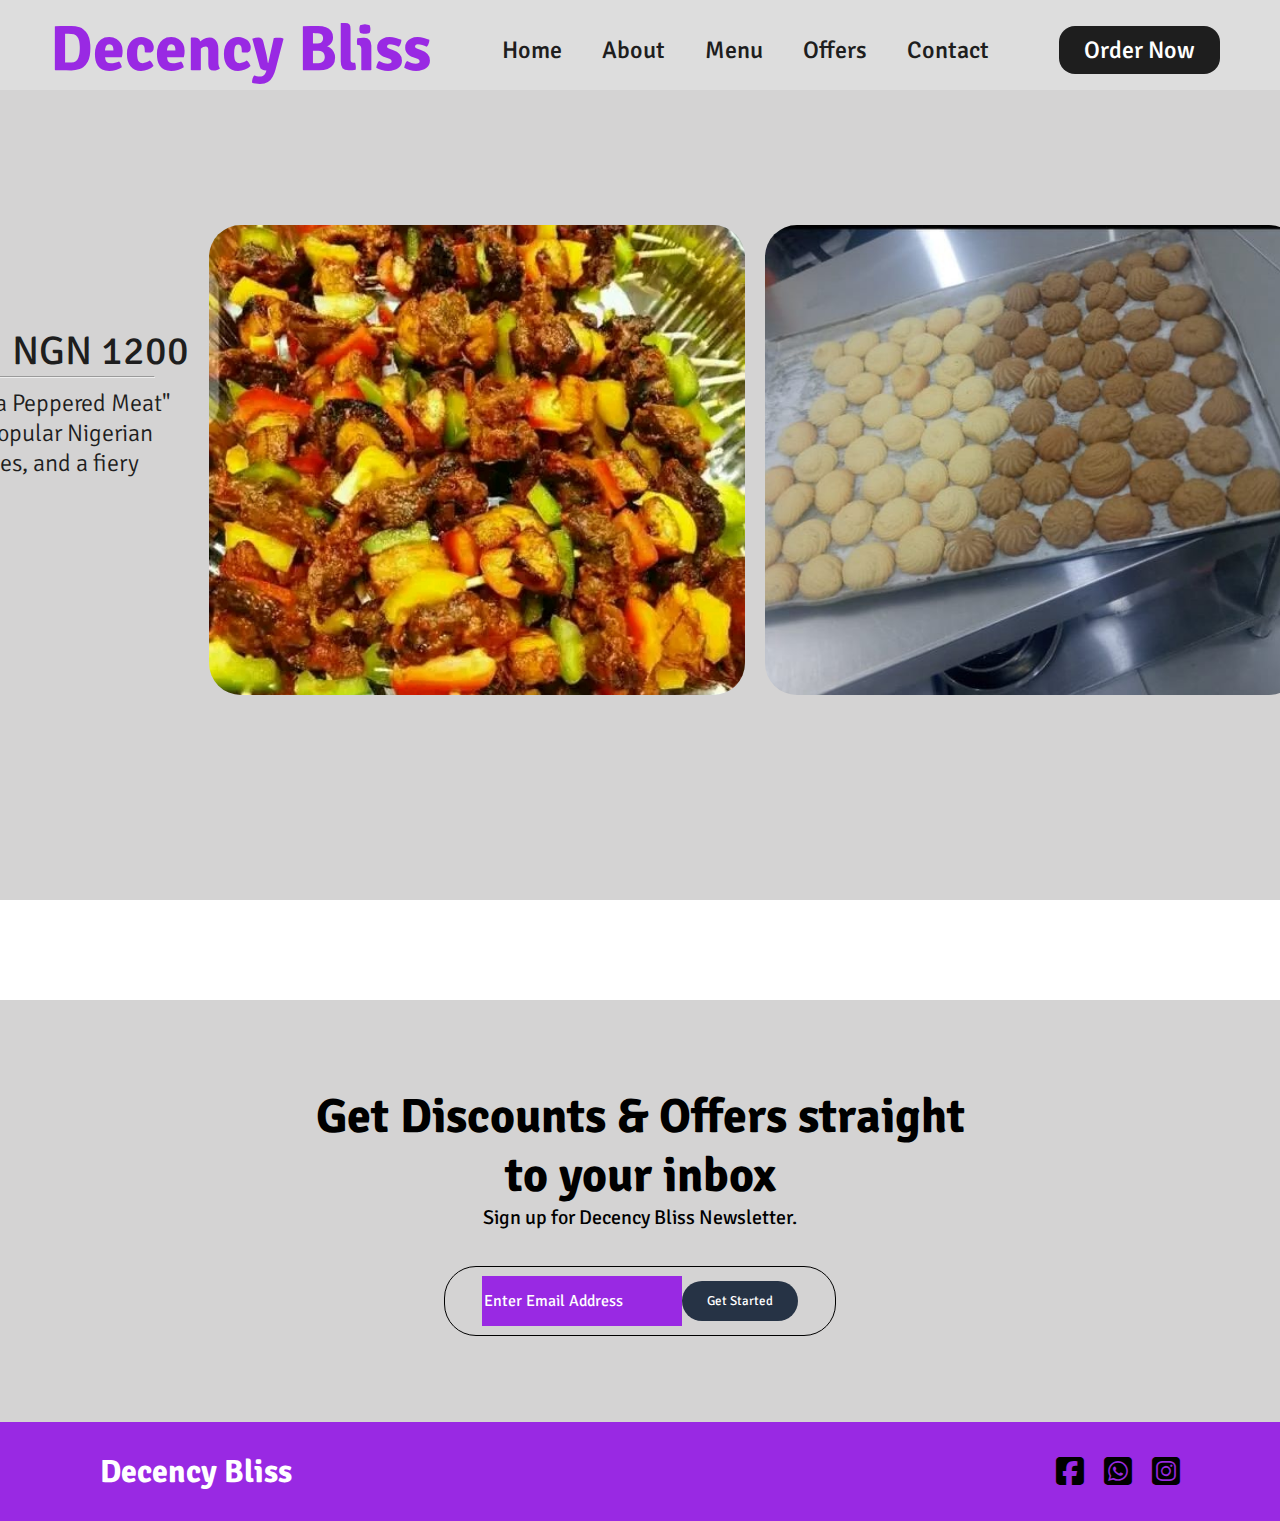
==== menu.html @ dcd26fe3 "first commit" ====
<html lang="en">
<head>
    <meta charset="UTF-8">
    <!-- Use for responsiveness -->
    <meta name="viewport" content="width=device-width, initial-scale=1.0">
    <link rel="icon" type="image/svg+xml" href="Dec_Img/Dec9.jpg"/>
    <!-- link the css -->
    <link rel="stylesheet" href="style.css">
    <!-- link the icons  -->
    <link rel="stylesheet" href="https://cdnjs.cloudflare.com/ajax/libs/font-awesome/6.7.2/css/all.min.css" integrity="sha512-Evv84Mr4kqVGRNSgIGL/F/aIDqQb7xQ2vcrdIwxfjThSH8CSR7PBEakCr51Ck+w+/U6swU2Im1vVX0SVk9ABhg==" crossorigin="anonymous" referrerpolicy="no-referrer" />

    <!-- For the font  -->
    <link rel="preconnect" href="https://fonts.googleapis.com">
<link rel="preconnect" href="https://fonts.gstatic.com" crossorigin>
<link href="https://fonts.googleapis.com/css2?family=Signika:wght@300..700&display=swap" rel="stylesheet">
    
    <title>Decency Bliss</title>
</head>
<body>
    <section class="menu-page">
        <!-- navbar  -->
        <nav>
            <input type="checkbox" name="" id="check">
            <label class="logo">Decency Bliss</label>
            <label for="check" class="checkbtn">
                <i class="fas fa-bars"></i>
            </label>

            <ul>
                <li><a href="index.html" onclick="uncheckCheckbox()">Home</a></li>
                <li><a href="index.html#about" onclick="uncheckCheckbox()">About</a></li>
                <li><a href="menu.html" onclick="uncheckCheckbox()">Menu</a></li>
                <li><a href="index.html#offers" onclick="uncheckCheckbox()">Offers</a></li>
                <li><a href="contact.html" onclick="uncheckCheckbox()">Contact</a></li>
            
            </ul>

            <a href="contact.html" 
            class="btn-1 no-visibility"
           style="margin-right: 60px;"
            >    
                <p>Order Now</p>
            </a>
        </nav>
        <!-- navbar End -->

        <div class="menu-page-title">
            <hr>
            <div class="menu-page-headline">
                <h1>MENU</h1>
                <i class="fa-solid fa-burger fa-2xl" style="color: #e3292a"></i>
            
            <hr>

            <div class="menu-page-item" style="margin-top: 70px;" id="SM">
            <div class="menu-page-item-img menu-shawarma">
            
            <div class="menu-page-item-headline">
                <div class="menu-page-item-price">
                    <h4>Shawarma</h4>
                    <span>NGN 4000</span>
                </div>
                <hr>
                <p>Shawarma is a popular Middle Eastern street food made with thinly sliced, rotisserie-cooked meat (often lamb, chicken, or beef) that is served in pita bread or flatbread with various toppings and sauces. </p>
                <a class="btn-1 btn-red" style="margin-top: 19px;">Order Now</a>
            </div>
            </div>
            </div>



            <div class="menu-page-item column-reverse" style="margin-top: 70px;" id="CC">
                
                <div class="menu-page-item-headline">
                    <div class="menu-page-item-price">
                        <h4>Cupcakes</h4>
                        <span>NGN 2500</span>
                    </div>
                    <hr>
                    <p>Cupcakes are small, individual cakes, often baked in paper or aluminum cups, and are a popular dessert known for their portability and portion control, often decorated with frosting and other toppings.  </p>
                    <a class="btn-1 btn-red" style="margin-top: 19px;">Order Now</a>
                </div>
                <div class="menu-page-item-img menu-cupcakes">
                </div>
            </div>



                <div class="menu-page-item" style="margin-top: 70px;" id="CK">
                    <div class="menu-page-item-img menu-cakes">
                    </div>
                    <div class="menu-page-item-headline reverse-size">
                        <div class="menu-page-item-price">
                            <h4>Cakes</h4>
                            <span>NGN 20,000</span>
                        </div>
                        <hr>
                        <p>A cake is a sweetened baked food, usually made with flour, eggs, sugar, and a leavening agent. Shortening may or may not be used. Shortening is a fat or oil of animal or vegetable origin, such as butter, lard, vegetable oils, processed shortenings, and margarine. </p>
                        <a class="btn-1 btn-red" style="margin-top: 19px;">Order Now</a>
                    </div>
                </div>
        
        
        
                    <div class="menu-page-item column-reverse" style="margin-top: 70px;" id="MP">
                        
                        <div class="menu-page-item-headline">
                            <div class="menu-page-item-price">
                                <h4>Meatpie</h4>
                                <span>NGN 500</span>
                            </div>
                            <hr>
                            <p>A meat pie is a savory pastry dish featuring a filling of meat, often with other ingredients, and is typically baked, fried, or deep-fried. In Nigeria, these are known as "meat pies" or "beef hand pies" and are a popular street snack and home-cooked dish.   </p>
                            <a class="btn-1 btn-red" style="margin-top: 19px;">Order Now</a>
                        </div>
                        <div class="menu-page-item-img menu-meatpie">
                        </div>
                    </div>




                        <!-- check this  -->

                        <div class="menu-page-item" style="margin-top: 70px;" id="SC">
                            <div class="menu-page-item-img menu-smallchops">
                            </div>
                            <div class="menu-page-item-headline reverse-size">
                                <div class="menu-page-item-price">
                                    <h4>Small Chops</h4>
                                    <span>NGN 1,000</span>
                                </div>
                                <hr>
                                <p>Small chops are bite-sized finger foods, often made of pastries or meat, that are served as appetizers at events and occasions. </p>
                                <a class="btn-1 btn-red" style="margin-top: 19px;">Order Now</a>
                            </div>
                        </div>
                
                
                
                            <div class="menu-page-item column-reverse" style="margin-top: 70px;" id="PM">
                                
                                <div class="menu-page-item-headline">
                                    <div class="menu-page-item-price">
                                        <h4>Pepper Meat</h4>
                                        <span>NGN 1200</span>
                                    </div>
                                    <hr>
                                    <p>Pepper Meat is also known as "Suya Peppered Meat" or "peppered assorted meat," is a popular Nigerian dish featuring assorted meats, spices, and a fiery pepper sauce.   </p>
                                    <a class="btn-1 btn-red" style="margin-top: 19px;">Order Now</a>
                                </div>
                                <div class="menu-page-item-img menu-peppermeat">
                                </div>
                            </div>
        

                                 <!-- check this  -->

                        <div class="menu-page-item" style="margin-top: 70px;" id="CS">
                            <div class="menu-page-item-img menu-cookies">
                            </div>
                            <div class="menu-page-item-headline reverse-size">
                                <div class="menu-page-item-price">
                                    <h4>Cookies</h4>
                                    <span>NGN 1,000</span>
                                </div>
                                <hr>
                                <p>A cookies are baked snack or dessert that is typically small, flat, and sweet. It usually contains flour, sugar, egg, and some type of oil, fat, or butter. It may include other ingredients such as raisins, oats, chocolate chips, or nuts. </p>
                                <a class="btn-1 btn-red" style="margin-top: 19px;">Order Now</a>
                            </div>
                        </div>
                
                
                
                            <div class="menu-page-item column-reverse" style="margin-top: 70px;" id="DT">
                                
                                <div class="menu-page-item-headline">
                                    <div class="menu-page-item-price">
                                        <h4>Doughnut</h4>
                                        <span>NGN 300</span>
                                    </div>
                                    <hr>
                                    <p>A doughnut is a sweet, usually ring-shaped, pastry made from fried dough, often topped with sugar, icing, or sprinkles, and enjoyed as a breakfast treat or snack.  </p>
                                    <a class="btn-1 btn-red" style="margin-top: 19px;">Order Now</a>
                                </div>
                                <div class="menu-page-item-img menu-doughnut">
                             </div>


                                 <!-- check this  -->

                        <div class="menu-page-item" style="margin-top: 70px;" id="BR">
                            <div class="menu-page-item-img menu-burger">
                            </div>
                            <div class="menu-page-item-headline reverse-size">
                                <div class="menu-page-item-price">
                                    <h4>Burger</h4>
                                    <span>NGN 1,500</span>
                                </div>
                                <hr>
                                <p>A burger is a popular food item, often a shorthand for "hamburger," consisting of a cooked, usually ground meat patty, placed inside a sliced bun or bread roll, and frequently topped with various ingredients like cheese, lettuce, tomato, and condiments.  </p>
                                <a class="btn-1 btn-red" style="margin-top: 19px;">Order Now</a>
                            </div>
                        </div>
                
                
                
                            <div class="menu-page-item column-reverse" style="margin-top: 70px;" id="CP">
                                
                                <div class="menu-page-item-headline">
                                    <div class="menu-page-item-price">
                                        <h4>Cuppies</h4>
                                        <span>NGN 1,500</span>
                                    </div>
                                    <hr>
                                    <p>Cuppie Cakes are to a type of small, individual-sized cake, similar to a cupcake, often baked in a cup-shaped pan and decorated with frosting and other toppings.    </p>
                                    <a class="btn-1 btn-red" style="margin-top: 19px;">Order Now</a>
                                </div>
                                <div class="menu-page-item-img menu-cuppies">
                                </div>
                            </div>


                                 <!-- check this  -->

                        <div class="menu-page-item" style="margin-top: 70px;" id="FB">
                            <div class="menu-page-item-img menu-freshbread">
                            </div>
                            <div class="menu-page-item-headline reverse-size">
                                <div class="menu-page-item-price">
                                    <h4>Fresh bread</h4>
                                    <span>NGN 500</span>
                                </div>
                                <hr>
                                <p>Fresh bread is a staple food made from flour or meal, is characterized by its soft texture, pleasant aroma, and light color, often enjoyed for its delicious taste and nutritional value.  </p>
                                <a class="btn-1 btn-red" style="margin-top: 19px;">Order Now</a>
                            </div>
                         </div>
                
                
                
                            <div class="menu-page-item column-reverse" style="margin-top: 70px;" id="CY">
                                
                                <div class="menu-page-item-headline">
                                    <div class="menu-page-item-price">
                                        <h4>Crunchy chin-chin and chips</h4>
                                        <span>NGN 1000</span>
                                    </div>
                                    <hr>
                                    <p>Crunchy chin-chin and chips are popular, crunchy, deep-fried snack from West Africa, especially Nigeria, made from wheat flour and other ingredients like eggs and spices, while chips are thin, fried potato slices.  </p>
                                    <a class="btn-1 btn-red" style="margin-top: 19px;">Order Now</a>
                                </div>
                                <div class="menu-page-item-img menu-crunchychinchin">
                                </div>

                            </div>
        
        
        


                
        </div>
    </section>

    
    <!-- Footer  -->
    <div class="footer">
        <div class="offers" id="offers">
            <h1>Get Discounts & Offers straight to your inbox</h1>
            <p>Sign up for Decency Bliss Newsletter.</p>
            <div class="offer-input">
                <input type="text" placeholder="Enter Email Address">
                <button>Get Started</button>
            </div>
        </div>
    </div>

    <div class="bot-footer">
        <a href="index.html">
            <h1>Decency Bliss</h1>
        </a>

        <div class="socials">
            <a href="facebook.com" target="_blank">
                <i class="fa-brands fa-square-facebook fa-2xl" style="color: black"></i>
            </a>

            <a href="
            https://wa.me/message/YI63MGGPC5GQF1" target="_blank">
                <i class="fa-brands fa-square-whatsapp fa-2xl" style="color: black"></i>
            </a>

            <a href="facebook.com" target="_blank">
                <i class="fa-brands fa-square-instagram fa-2xl" style="color: black"></i>
            </a>
        </div>
    </div>
    <script src="script.js"></script>
</body>
</html>
---- style.css ----
/* <weight>: Use a value from 300 to 700
<uniquifier>: Use a unique and descriptive class name */

/* .signika-<uniquifier> {
  font-family: "Signika", sans-serif;
  font-optical-sizing: auto;
  font-weight: <weight>;
  font-style: normal;
  font-variation-settings:
    "GRAD" 0;
} */

*{
  margin: 0;  
  font-family: "signika", sans-serif;
  scroll-behavior: smooth;

}

:root{
    --accent: #9929e3;
    --orange: #feeadf;
    --black: #1e1e1e;
}

body{
    color: var(--black);
}

/* Navbar  */
section{
    min-width: 100%;
    min-height: 100vh;
    background-size: cover;
    background-repeat: no-repeat;
    background-position: center center;
}



.hero-page{
    background-color: white;
    display: flex;
    flex-direction: column;
    

}

nav{
    background: transparent;
    height: 80px;
    width: 100%;
    display: flex;
    justify-content: space-between;
    align-items: center;
    padding-top: 10px;
    background-color: rgb(221, 221, 221)
}

.logo {
    color: var(--accent);
    font-size: 64px;
    line-height: 80px;
    margin-left: 50px;
    font-weight: 800;
}

nav div {
    display: flex;
    align-items: center;
    gap: 39px;
}

nav ul {
    float: none;
    padding-left: 0px;
    
}

nav ul li {
    display: inline-block;
    line-height: 80px;
    margin: 0px 5px;
    

}

nav ul li a {
    color: var(--black);
    font-size: 24px;
    padding: 7px 13px;
    border-radius: 3px;
    font-weight: 500;
    text-decoration: none;
    transition: 0.5s ease-in all;
    
}

a:hover{
    color: var(--accent);
    
}

.checkbtn {
    font-size: 30px;
    color: var(--black);
    float: right;
    line-height: 80px;
    margin-right: 40px;
    cursor: pointer;
    display: none;
}

#check{
    display: none;
}

.btn-1{
    background-color: var(--black);
    color: white;
    border: none;
    border-radius: 16px;
    display: flex;
    align-items: center;
    justify-content: center;
    text-decoration: none;
    width: 161px;
    height: 48px;
    font-size: 24px;
    cursor: pointer;
    font-weight: 500;
    transition: all 0.5s ease-in-out;
}


/* heropage Content  */
.hero-container{
    display: flex;
    flex-direction: row;
    padding: 0px 100px 0px 50px;
    justify-content: space-between;
    margin-top: 40px;
    color: var(--black);
}

.headlines{
    display: flex;
    flex-direction: column;
}

.headlines h1 {
    width: 660px;
    font-size: 64px;
    font-weight: bold;
}


.headlines p {
    width: 660px;
    font-size: 36px;
    opacity: 70%;
    font-weight: 400;
}

.red {
    color: var(--accent);

}

.btn-red{
    background-color: var(--accent);
    color: white;
    width: 343px;
    height: 68px;
}

.btn-transparent{
    background-color: transparent;
    border: solid var(--accent) 1px;
    color: var(--accent);
    font-size: 20px;
    display: flex;
    gap: 24px;
}

.btn-1:hover{
    margin-left: 5px;
    transition: all 0.5s;
}

.hero-img{
    margin-top: 55px;
    width: 650px;
    height: 480px;
    transition: all 0.5s;
}

.hero-img img {
    width: 80%;
    margin-left: 100px;
    /* animation: rotate 20s linear infinite; */
    border-radius: 50%;
}

@keyframes rotate {
    from {
        transform: rotate(0deg);
    }

    to {
        transform: 
            rotate(360deg);
    }

}

.features{
    width: 954px;
    height:170px;
    margin-top: 30px;
    margin-bottom: 30px;
    background-color: rgb(221, 221, 221);
    align-self: center;
    border-radius: 32px;
    display: flex;
    flex-direction: row;
    align-items: center;
    justify-content: center;
    gap: 60px;
    color: var(--black);
}

.feature {
    display: flex;
    flex-direction: column;
    align-items: center;
    justify-content: center;
}

.feature-title{
    display: flex;
    gap: 10px;
}

.circle{
    width: 20px;
    height: 20px;
    border-radius: 100%;
}

.features p {
    opacity: 70%;
}

.feature span {
    display: flex;
    justify-content: center;
    align-items: center;
    gap: 20px;
}

.features span h1{
    font-size: 64px;
}

/* About */
.about{
    display: flex;
    gap: 400px;
    background-color: rgb(221, 221, 221);
}

.about-content{
    margin-left: 50px;
    margin-top: 80px;
}

.about-headline h1 {
    width: 597px;
    font-size: 96px;
}

.about-headline p{
    width: 648px;
    font-size: 24px;
    opacity: 80%;
}

.about-boxes{
    display: flex;
    flex-direction: column;
    gap: 24px;
    margin-top: 64px;

}
.about-box{
    display: flex;
    justify-content: center;
    width: 648px;
    height: 164px;
    color: white;
    align-items: center;
    gap: 26px;
    border-radius: 32px;
    filter: drop-shadow(0px 5px 10px #29292992);
    transition: transform 0.5s cubic-bezier(0.25, 0.46, 0.45, 0.94);
}

.about-box{
    transform: translateY(-10px);
}
.box-description {
    display: flex;
    flex-direction: column;
}

.box-descriptionh4{
    font-size:24px;
    display: inline;
}

.box-description span {
    width: 540px;
}
.about-img{
    width: 708px;
    height: 767px;
    background-color: var(--accent);
    margin-top: 5px;
    
}

/* callout */

.callout{
    height: 422px;
    background-color: var(--accent);
    color: white;
    display: flex;
    flex-direction: column;
    text-align: center;
    align-items: center;
    justify-content: center;
    gap: 10px;
    margin-top: 100px;
}

.callout h1{
    width: 680px;
    font-size: 48px;
    font-weight: bold;
}

.callout p{
    width: 805px;
    font-size: 20px;
}

/* Menu  */
.menu{
    margin-top: 50px;
    margin-right: 180px;
    display: flex;
    flex-direction: column;
    justify-content: center;
    align-items: center;
    
}

.menu-list{
    display: flex;
    gap: 18px;
    align-items: center;
    justify-content: center;
    margin-left: 200px;
}

.menu-list h1 {
    font-size: 64px;
}

.menu-list i{
    font-size: 60px;
    margin-bottom: 10px;
}

.menu-items{
    height:2000px;
    width: 1320px;
    display: flex;
    gap: 24px;
    margin-top: 24px;
    margin-bottom: 50px;
}

.menu-column{
    display: flex;
    flex-direction: column;
    gap: 40px;
}

.menu-item{
    border-radius: 32px;
    border: none;
    background-position: center;
    background-repeat: no-repeat;
    background-size: cover;
    filter: drop-shadow(0px 5px 10px #29292992);
    transition: all 0.5s ease-in-out;
}

.menu-item:hover{
    /* move menu item 4px right  */
    transform: translateX(4px);
    filter: drop-shadow(0px 5px 12px #29292992);
}

.shawarma{
    background-image: url("Dec_Img/DecFood2.jpg");
    height: 600px;
    width:760px;

}

.menu-item-title{
    display: flex;
    position: relative;
    align-items: center;
    justify-content: space-between;
    padding: 0px 20px 0px 20px;
    background-color: white;
    width: 349px;
    height: 44px;
    border-radius: 64px;
    margin-top: 20px;
    margin-left: 20px;
}


.menu-items a{
    text-decoration: none;
    color: black;
    transition: all 0.5s ease-in-out;
}

.cupcakes{
    background-image: url("Dec_Img/cupcake1.jpg");
    height: 600px;
    width:760px;
}

.cakes{
    background-image: url("Dec_Img/cake2.jpg");
    height: 400px;
    width:760px;
}

.meatpie{
    background-image: url("Dec_Img/meatpie2.jpg");
    height: 600px;
    width:760px;
}

.smallchops{
    background-image: url("Dec_Img/smallchops\ 3.jpg");
    height: 600px;
    width:760px;
}
.peppermeat{
    background-image: url("Dec_Img/peppermeat1.jpg");
    height: 600px;
    width:760px;
}
.cookies{
    background-image: url("Dec_Img/cookies~2.jpg");
    height: 600px;
    width:760px;
}

.doughnut{
    background-image: url("Dec_Img/doughnut.jpg");
    height: 600px;
    width:760px;
}
.burger{
    background-image: url("Dec_Img/burger~2.jpg");
    height: 400px;
    width:760px;
}
.cuppies{
    background-image: url("Dec_Img/Cuppies1.jpg");
    height: 400px;
    width:760px;
}
.plaincakes{
    background-image: url("Dec_Img/plain\ cakes.jpg");
    height: 400px;
    width:760px;
}
.freshbread{
    background-image: url("Dec_Img/fresh\ bread~2.jpg");
    height: 400px;
    width:760px;
}
.crunchychinchin{
    background-image: url("Dec_Img/Crunchy\ chin-chin\ and\ chips1.jpg");
    height: 400px;
    width:760px;
}



/* Testimonials */
.testimonials {
    display: flex;
    flex-direction: row;
    gap: 24px;
    justify-content: center;
}

.testimony{
    border: 1px solid black;
    border-radius: 32px;
    width: 424px;
    height: 330px;
    background-color: white;
    display: flex;
    flex-direction: column;
    justify-content: center;
    align-items: center;
}

.testimony p{
    width: 304px;
}

.testimony-people{
    display: flex;
    gap: 24px;
    align-items: center;
    margin-top: 30px;
}

.testimony span {
    font-size: 20px;
    font-weight: bold;
}

.testimony-circle{
    width: 46px;
    height: 46px;
    border-radius: 100%;
    background-color: rgb(212, 211, 211);
}

/* footer  */
.offers {
    height: 422px;
    /* background-image: url(Dec_Img/Dec9.jpg); */
    background-position: center;
    /* background-repeat: no-repeat; */
    background-color:rgb(212, 211, 211);
    background-size: cover;
    display: flex;
    flex-direction: column;
    color: black;
    justify-content: center;
    align-items: center;
    margin-top: 100px;
}

.offers h1 {
    font-size: 48px;
    width: 680px;
    text-align: center;
}

.offers p{
    font-size: 20px;
}

.offer-input {
    width: 390px;
    height: 68px;
    border-radius: 32px;
    border: black 1px solid;
    display: flex;
    align-items: center;
    justify-content: center;
    margin-top: 36px;
}

.offer-input input {
    color: white;
    width: 200px;
    height: 50px;
    font-size: 16px;
    background-color: var(--accent);
    border: none;
}

.offer-input input::placeholder{
    color: white;
    opacity: 1;
}

.offer-input button {
    width: 116px;
    height: 40px;
    background-color: #263345;
    color: white;
    font-size: 13px;
    border-radius: 32px;
    border: none;
    transition: all 0.5s ease-in-out;

}

.offer-input button:hover {
    background-color: black;
    margin-left: 5px;
}

.bot-footer{
    display: flex;
    background-color: var(--accent);
    align-items: center;
    justify-content: space-between;
    padding: 30px 100px 30px 100px;
}

.bot-footer a{
    text-decoration: none;
    color: white;
}

.socials{
    display: flex;
    gap: 20px;
}
.fadeInOnLoad{
    opacity: 0;
    transition: opacity 1s ease-in-out;
}

/* Menu Page  */

.menu-page{
    background-color: rgb(212, 211, 211);
    /* background-image: url("Dec_Img/");
    background-repeat: ; */
    background-position: center;
    background-size: cover;
    margin-bottom: 100px;
}

.menu-page-title{
    display: flex;
    align-items: center;
    justify-content: center;
    margin-top: 30px;
}

.menu-page-title hr{
    width: 500px;
}

.menu-page-headline{
    display: flex;
    align-items: center;
    gap: 20px;
    margin: 0px 20px 0px 20px;
}

.menu-page-headline h1{
    font-size: 64px;  
}

.menu-page-headline i{
    font-size: 64px;  
}

.menu-page-item{
    display: flex;
    align-items: center;
    justify-content: center;
    gap: 20px;
}

.menu-page-item-img{
    width: 536px;
    height: 470px;
    border-radius: 32px;
    background-position: center center;
    background-repeat: no-repeat;
    background-size: cover;
}

.menu-shawarma{
    background-image: url("Dec_Img/DecFood2.jpg");
}

.menu-cupcakes{
    background-image: url("Dec_Img/cupcake1.jpg");
}
.menu-cakes{
    background-image: url("Dec_Img/cake2.jpg");
}
.menu-meatpie{
    background-image: url("Dec_Img/meatpie2.jpg");
}
.menu-smallchops{
    background-image: url("Dec_Img/smallchops\ 3.jpg");
}
.menu-peppermeat{
    background-image: url("Dec_Img/peppermeat1.jpg");
}
.menu-cookies{
    background-image: url("Dec_Img/cookies~2.jpg");
}
.menu-doughnut{
    background-image: url("Dec_Img/doughnut.jpg");
}
.menu-burger{
    background-image: url("Dec_Img/burger~2.jpg");
}
.menu-cuppies{
    background-image: url("Dec_Img/Cuppies1.jpg");
}
.menu-plaincakes{
    background-image: url("Dec_Img/plain\ cakes.jpg");
}
.menu-freshbread{
    background-image: url("Dec_Img/fresh\ bread~2.jpg");
}
.menu-crunchychinchin{
    background-image: url("Dec_Img/Crunchy\ chin-chin\ and\ chips1.jpg");
}

.menu-page-item-price{
    display: flex;
    justify-content: space-between;
}
.menu-page-item-price h4{
    font-size: 40px;
    font-weight: 500;
}
.menu-page-item-price span {
    font-size: 40px;
}
.menu-page-item-headline p{
    width: 536px;
    font-size: 24px;
    font-weight: 300;
    margin-top: 10px;
}
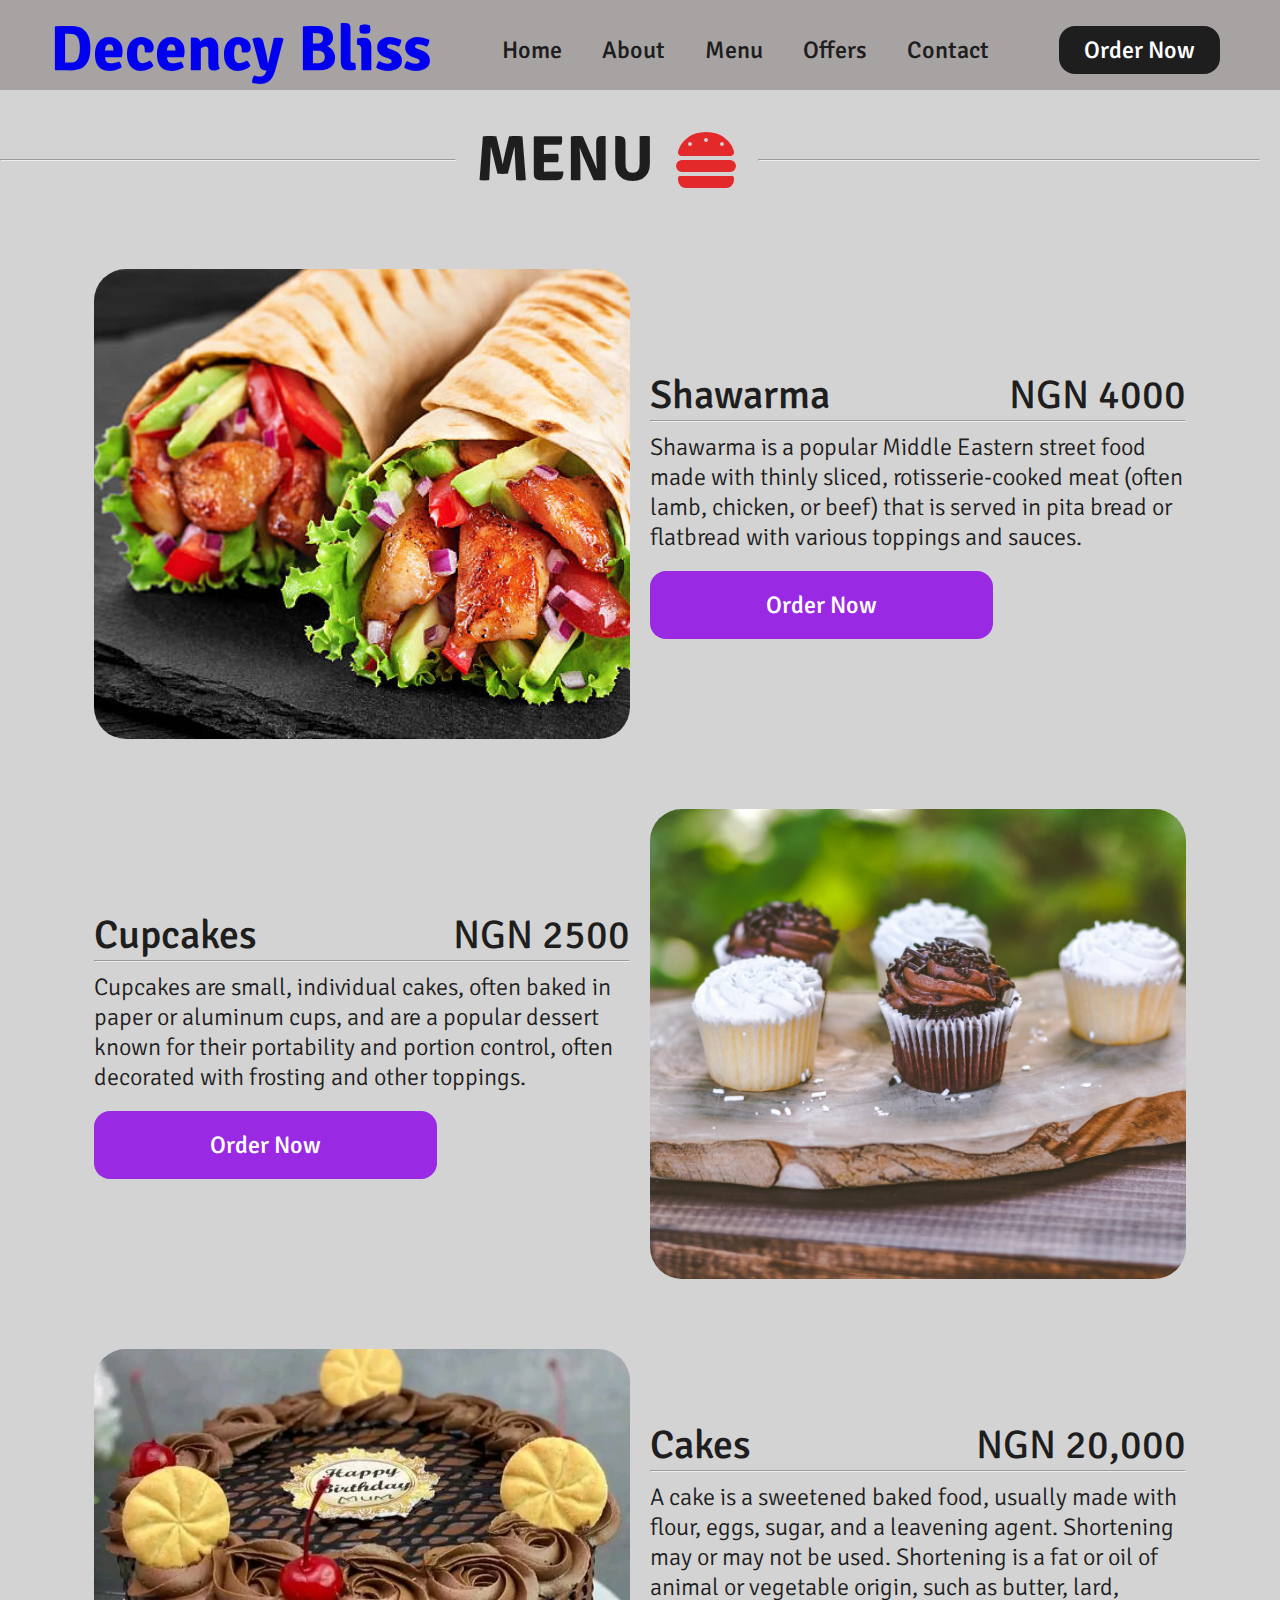
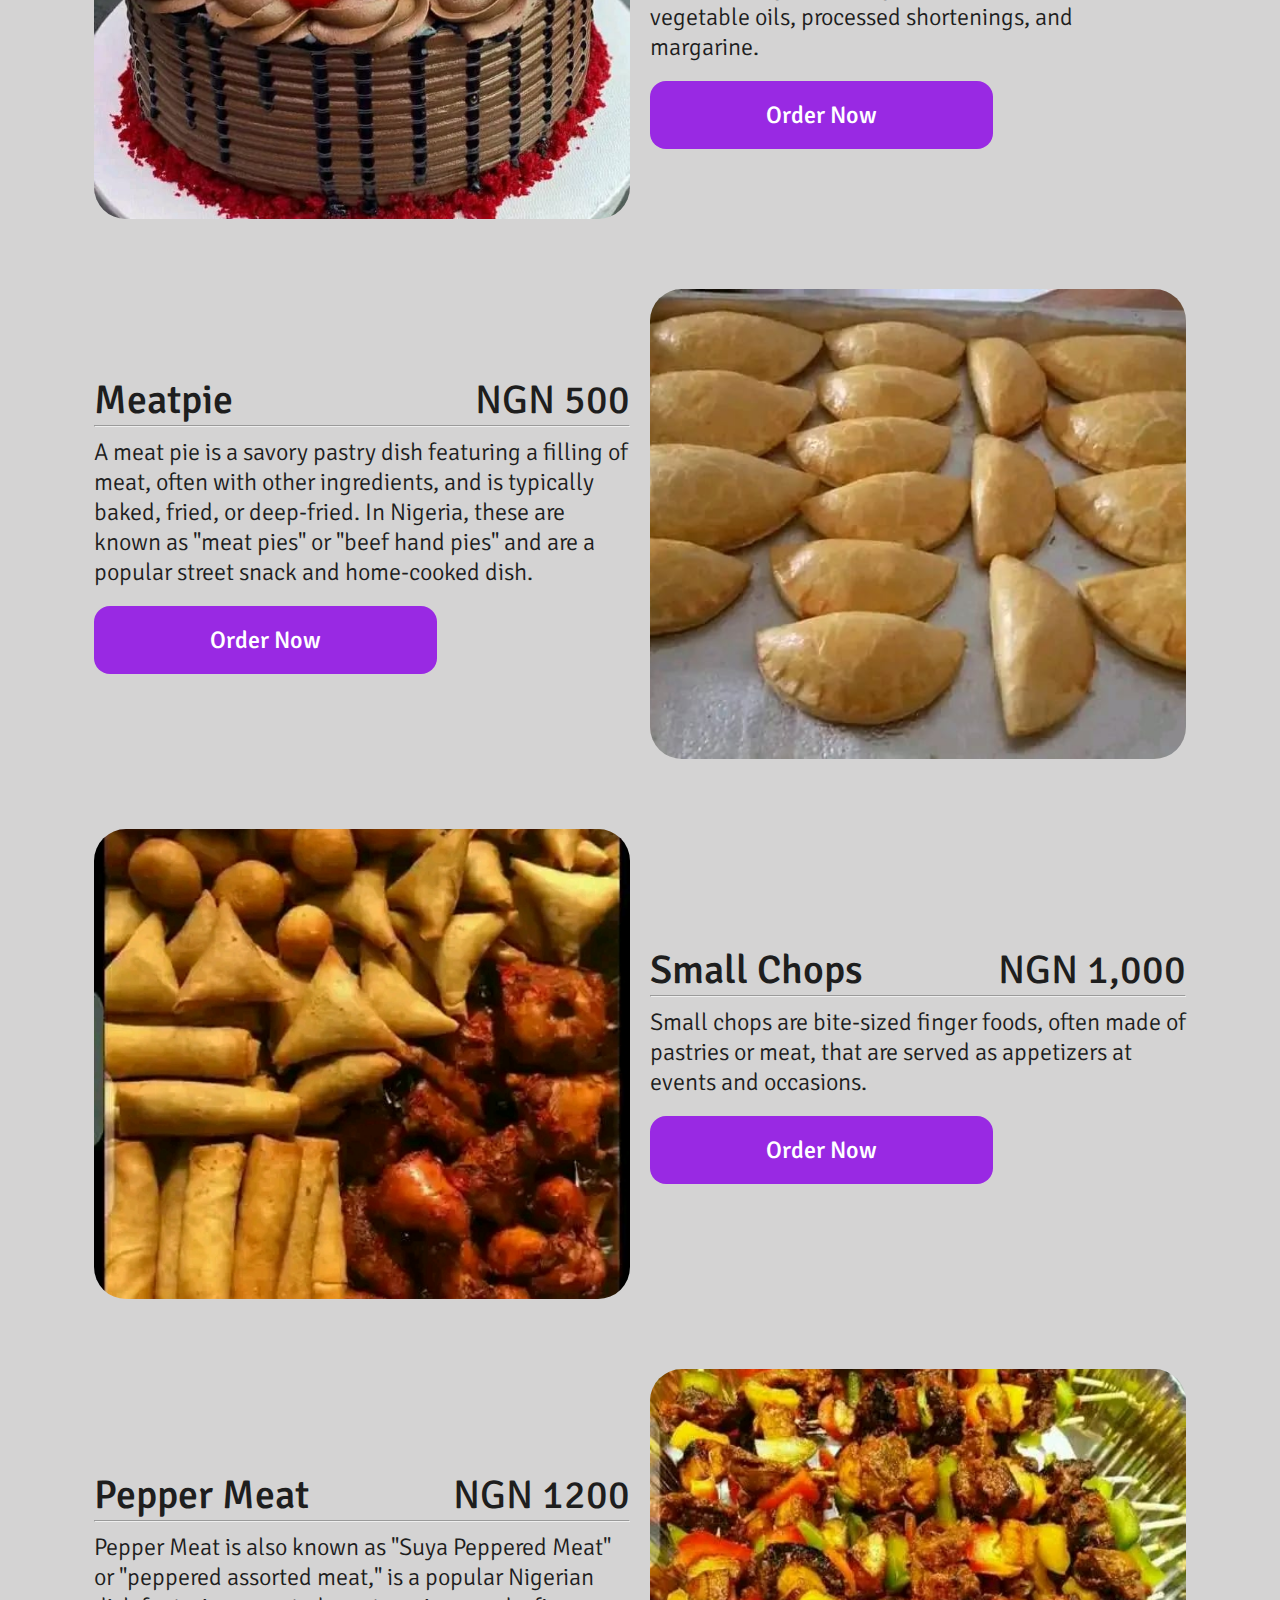
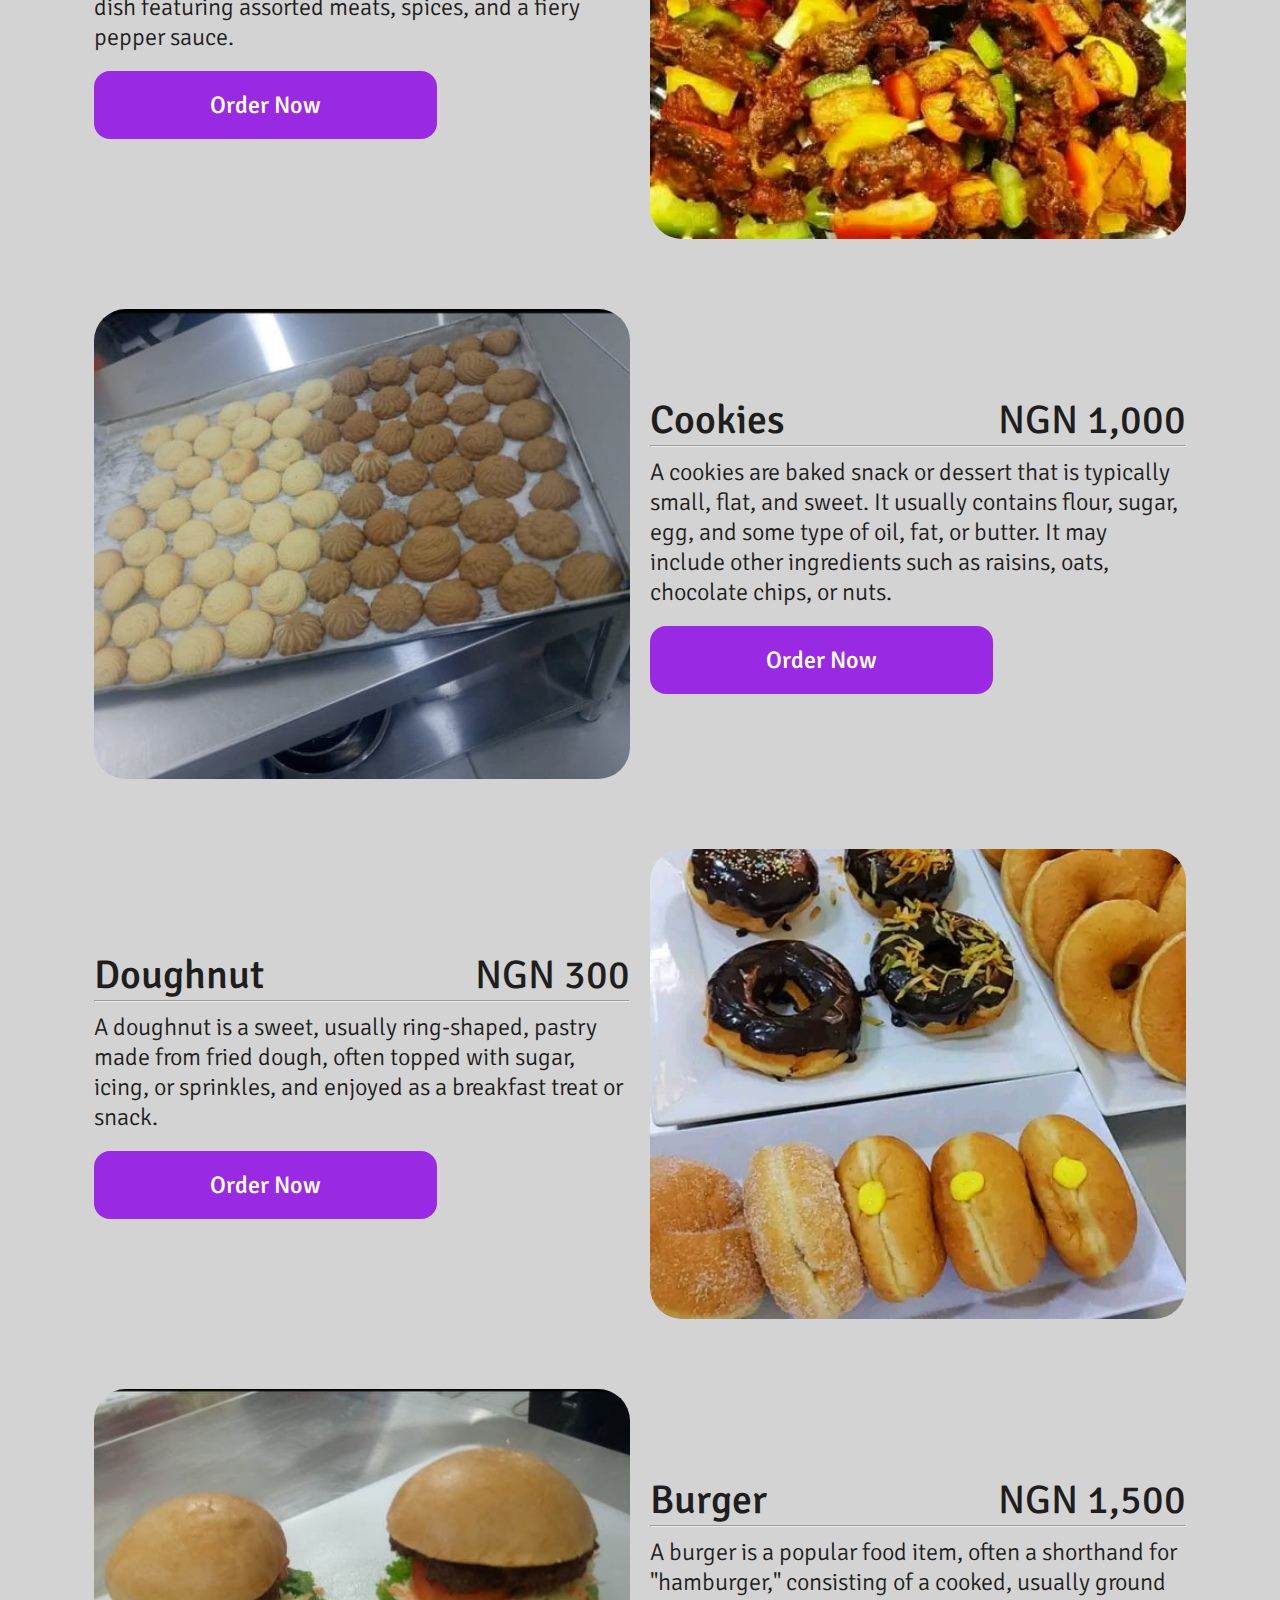
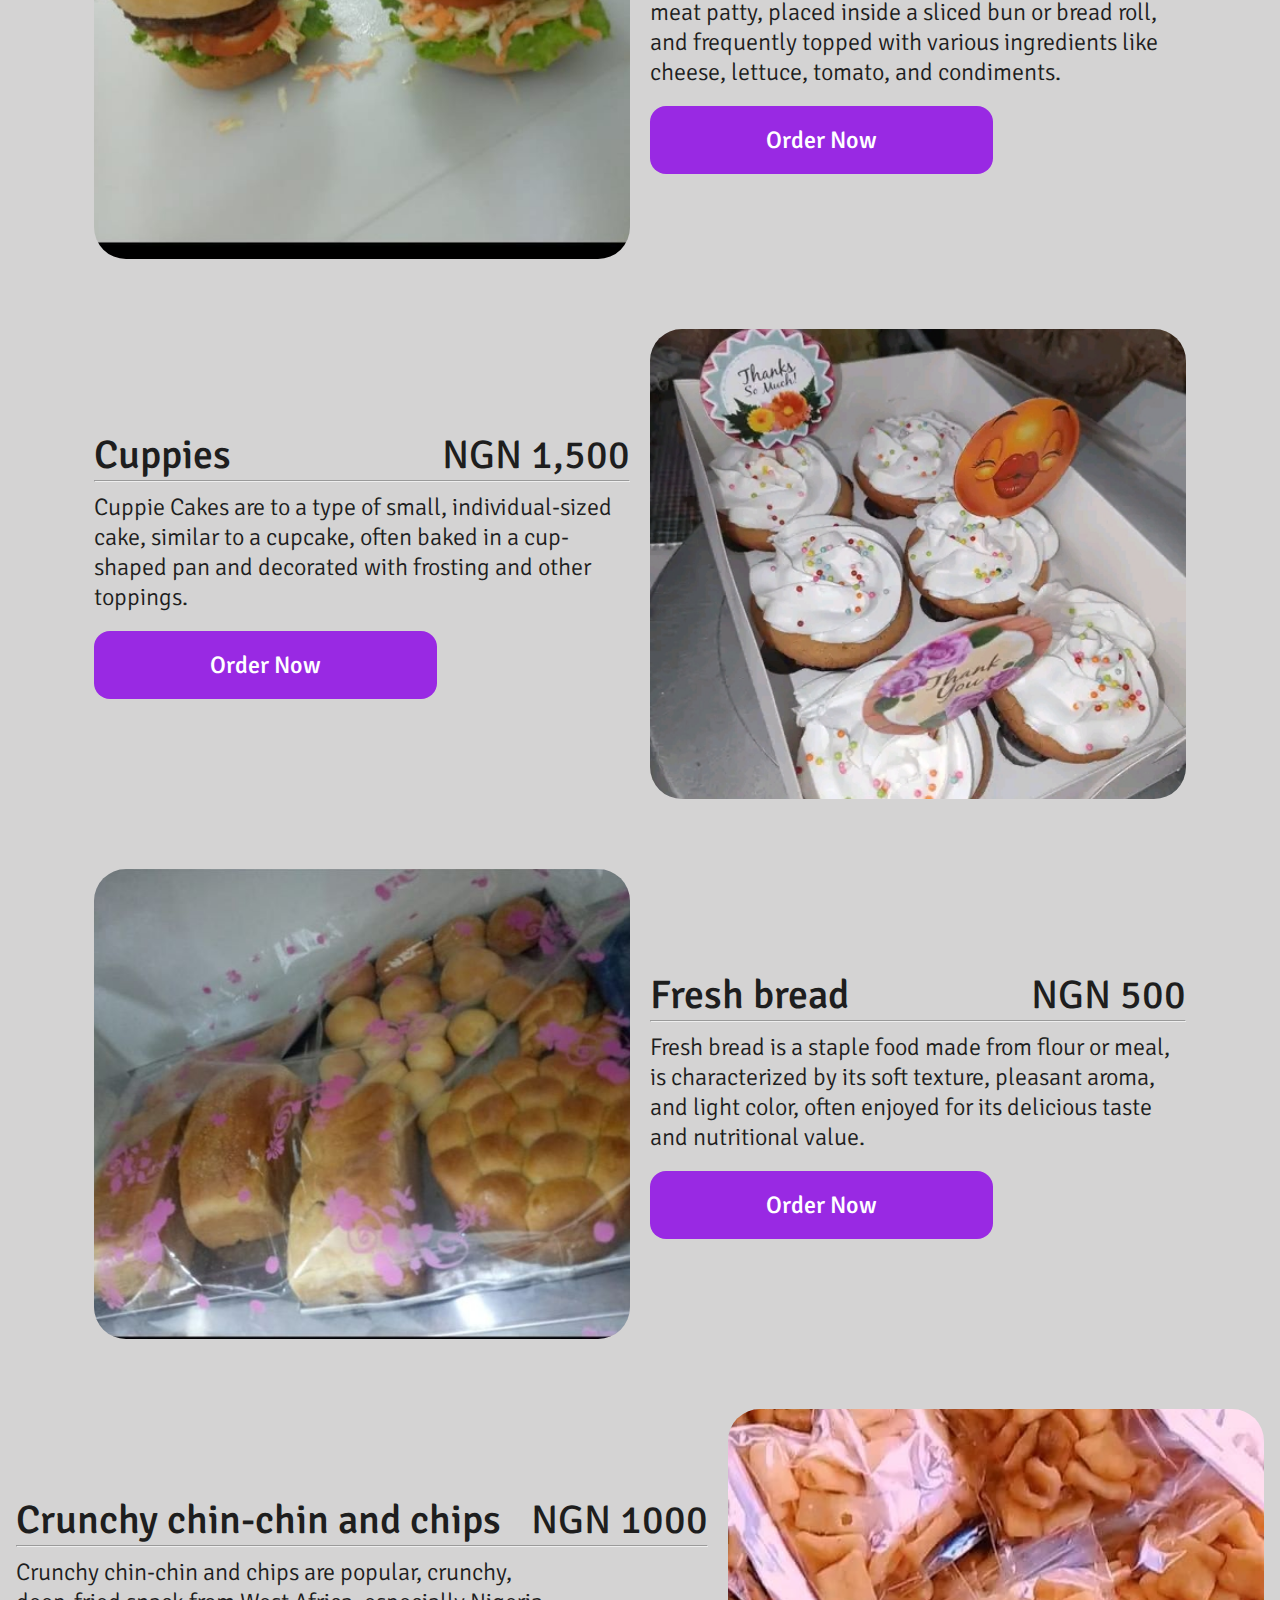
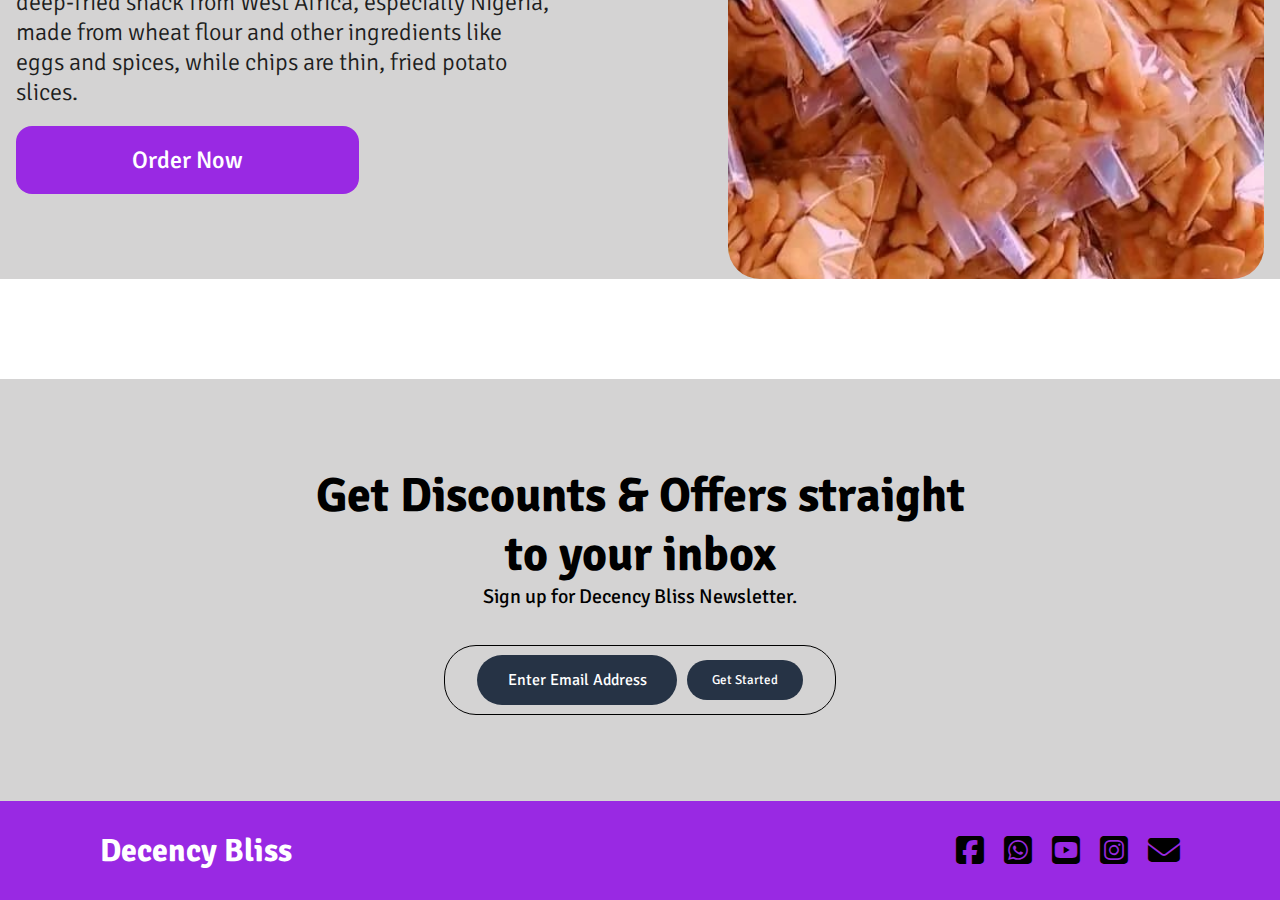
==== commit 888ce36d: "second commit" ====
--- a/menu.html
+++ b/menu.html
@@ -21,7 +21,7 @@
         <!-- navbar  -->
         <nav>
             <input type="checkbox" name="" id="check">
-            <label class="logo">Decency Bliss</label>
+            <label class="logo"><a href="index.html" onclick="uncheckCheckbox()" style="text-decoration: none;">Decency Bliss</a></label>
             <label for="check" class="checkbtn">
                 <i class="fas fa-bars"></i>
             </label>
@@ -35,13 +35,14 @@
             
             </ul>
 
-            <a href="contact.html" 
+            <a href="https://wa.me/message/YI63MGGPC5GQF1"  target="_blank" 
             class="btn-1 no-visibility"
            style="margin-right: 60px;"
             >    
                 <p>Order Now</p>
             </a>
         </nav>
+    
         <!-- navbar End -->
 
         <div class="menu-page-title">
@@ -50,19 +51,21 @@
                 <h1>MENU</h1>
                 <i class="fa-solid fa-burger fa-2xl" style="color: #e3292a"></i>
             
-            <hr>
-
-            <div class="menu-page-item" style="margin-top: 70px;" id="SM">
-            <div class="menu-page-item-img menu-shawarma">
+              <hr>
+            </div>
+        </div>
+
+               <div class="menu-page-item" style="margin-top: 70px;" id="SM">
+               <div class="menu-page-item-img menu-shawarma"></div>
             
-            <div class="menu-page-item-headline">
+              <div class="menu-page-item-headline">
                 <div class="menu-page-item-price">
                     <h4>Shawarma</h4>
                     <span>NGN 4000</span>
                 </div>
                 <hr>
                 <p>Shawarma is a popular Middle Eastern street food made with thinly sliced, rotisserie-cooked meat (often lamb, chicken, or beef) that is served in pita bread or flatbread with various toppings and sauces. </p>
-                <a class="btn-1 btn-red" style="margin-top: 19px;">Order Now</a>
+                <a class="btn-1 btn-red" href="https://wa.me/message/YI63MGGPC5GQF1"  target="_blank" style="margin-top: 19px;">Order Now</a>
             </div>
             </div>
             </div>
@@ -78,7 +81,7 @@
                     </div>
                     <hr>
                     <p>Cupcakes are small, individual cakes, often baked in paper or aluminum cups, and are a popular dessert known for their portability and portion control, often decorated with frosting and other toppings.  </p>
-                    <a class="btn-1 btn-red" style="margin-top: 19px;">Order Now</a>
+                    <a class="btn-1 btn-red" href="https://wa.me/message/YI63MGGPC5GQF1"  target="_blank"style="margin-top: 19px;">Order Now</a>
                 </div>
                 <div class="menu-page-item-img menu-cupcakes">
                 </div>
@@ -96,7 +99,7 @@
                         </div>
                         <hr>
                         <p>A cake is a sweetened baked food, usually made with flour, eggs, sugar, and a leavening agent. Shortening may or may not be used. Shortening is a fat or oil of animal or vegetable origin, such as butter, lard, vegetable oils, processed shortenings, and margarine. </p>
-                        <a class="btn-1 btn-red" style="margin-top: 19px;">Order Now</a>
+                        <a class="btn-1 btn-red" href="https://wa.me/message/YI63MGGPC5GQF1"  target="_blank"style="margin-top: 19px;">Order Now</a>
                     </div>
                 </div>
         
@@ -111,7 +114,7 @@
                             </div>
                             <hr>
                             <p>A meat pie is a savory pastry dish featuring a filling of meat, often with other ingredients, and is typically baked, fried, or deep-fried. In Nigeria, these are known as "meat pies" or "beef hand pies" and are a popular street snack and home-cooked dish.   </p>
-                            <a class="btn-1 btn-red" style="margin-top: 19px;">Order Now</a>
+                            <a class="btn-1 btn-red" href="https://wa.me/message/YI63MGGPC5GQF1"  target="_blank"style="margin-top: 19px;">Order Now</a>
                         </div>
                         <div class="menu-page-item-img menu-meatpie">
                         </div>
@@ -132,7 +135,7 @@
                                 </div>
                                 <hr>
                                 <p>Small chops are bite-sized finger foods, often made of pastries or meat, that are served as appetizers at events and occasions. </p>
-                                <a class="btn-1 btn-red" style="margin-top: 19px;">Order Now</a>
+                                <a class="btn-1 btn-red" href="https://wa.me/message/YI63MGGPC5GQF1"  target="_blank"style="margin-top: 19px;">Order Now</a>
                             </div>
                         </div>
                 
@@ -147,7 +150,8 @@
                                     </div>
                                     <hr>
                                     <p>Pepper Meat is also known as "Suya Peppered Meat" or "peppered assorted meat," is a popular Nigerian dish featuring assorted meats, spices, and a fiery pepper sauce.   </p>
-                                    <a class="btn-1 btn-red" style="margin-top: 19px;">Order Now</a>
+                                    <a class="btn-1 btn-red" href="https://wa.me/message/YI63MGGPC5GQF1"  target="_blank"
+                                    style="margin-top: 19px;">Order Now</a>
                                 </div>
                                 <div class="menu-page-item-img menu-peppermeat">
                                 </div>
@@ -166,7 +170,8 @@
                                 </div>
                                 <hr>
                                 <p>A cookies are baked snack or dessert that is typically small, flat, and sweet. It usually contains flour, sugar, egg, and some type of oil, fat, or butter. It may include other ingredients such as raisins, oats, chocolate chips, or nuts. </p>
-                                <a class="btn-1 btn-red" style="margin-top: 19px;">Order Now</a>
+                                <a class="btn-1 btn-red" href="https://wa.me/message/YI63MGGPC5GQF1"  target="_blank"
+                                style="margin-top: 19px;">Order Now</a>
                             </div>
                         </div>
                 
@@ -181,9 +186,10 @@
                                     </div>
                                     <hr>
                                     <p>A doughnut is a sweet, usually ring-shaped, pastry made from fried dough, often topped with sugar, icing, or sprinkles, and enjoyed as a breakfast treat or snack.  </p>
-                                    <a class="btn-1 btn-red" style="margin-top: 19px;">Order Now</a>
+                                    <a class="btn-1 btn-red" href="https://wa.me/message/YI63MGGPC5GQF1"  target="_blank"style="margin-top: 19px;">Order Now</a>
                                 </div>
                                 <div class="menu-page-item-img menu-doughnut">
+                             </div>
                              </div>
 
 
@@ -199,7 +205,7 @@
                                 </div>
                                 <hr>
                                 <p>A burger is a popular food item, often a shorthand for "hamburger," consisting of a cooked, usually ground meat patty, placed inside a sliced bun or bread roll, and frequently topped with various ingredients like cheese, lettuce, tomato, and condiments.  </p>
-                                <a class="btn-1 btn-red" style="margin-top: 19px;">Order Now</a>
+                                <a class="btn-1 btn-red"  href="https://wa.me/message/YI63MGGPC5GQF1"  target="_blank"style="margin-top: 19px;">Order Now</a>
                             </div>
                         </div>
                 
@@ -214,7 +220,7 @@
                                     </div>
                                     <hr>
                                     <p>Cuppie Cakes are to a type of small, individual-sized cake, similar to a cupcake, often baked in a cup-shaped pan and decorated with frosting and other toppings.    </p>
-                                    <a class="btn-1 btn-red" style="margin-top: 19px;">Order Now</a>
+                                    <a class="btn-1 btn-red" href="https://wa.me/message/YI63MGGPC5GQF1"  target="_blank"style="margin-top: 19px;">Order Now</a>
                                 </div>
                                 <div class="menu-page-item-img menu-cuppies">
                                 </div>
@@ -233,7 +239,8 @@
                                 </div>
                                 <hr>
                                 <p>Fresh bread is a staple food made from flour or meal, is characterized by its soft texture, pleasant aroma, and light color, often enjoyed for its delicious taste and nutritional value.  </p>
-                                <a class="btn-1 btn-red" style="margin-top: 19px;">Order Now</a>
+                                <a class="btn-1 btn-red" href="https://wa.me/message/YI63MGGPC5GQF1"  target="_blank"
+                                style="margin-top: 19px;">Order Now</a>
                             </div>
                          </div>
                 
@@ -241,18 +248,22 @@
                 
                             <div class="menu-page-item column-reverse" style="margin-top: 70px;" id="CY">
                                 
-                                <div class="menu-page-item-headline">
+                                <div class="menu-page-item-headline reverse-size">
                                     <div class="menu-page-item-price">
                                         <h4>Crunchy chin-chin and chips</h4>
+                                      
                                         <span>NGN 1000</span>
                                     </div>
                                     <hr>
                                     <p>Crunchy chin-chin and chips are popular, crunchy, deep-fried snack from West Africa, especially Nigeria, made from wheat flour and other ingredients like eggs and spices, while chips are thin, fried potato slices.  </p>
-                                    <a class="btn-1 btn-red" style="margin-top: 19px;">Order Now</a>
+                                    <a class="btn-1 btn-red" href="https://wa.me/message/YI63MGGPC5GQF1"  target="_blank"style="margin-top: 19px;">Order Now</a>
                                 </div>
                                 <div class="menu-page-item-img menu-crunchychinchin">
                                 </div>
 
+                            </div>
+
+                            </div>
                             </div>
         
         
@@ -266,12 +277,13 @@
     
     <!-- Footer  -->
     <div class="footer">
-        <div class="offers" id="offers">
+        <div class="offers" id="offers" style="margin-top: 0px">
             <h1>Get Discounts & Offers straight to your inbox</h1>
             <p>Sign up for Decency Bliss Newsletter.</p>
             <div class="offer-input">
                 <input type="text" placeholder="Enter Email Address">
-                <button>Get Started</button>
+                <button type="submit"><a href="https://mail.google.com/mail/?view=cm&fs=1&to=onyekaadachi@gmail.com" 
+                    target="_blank" style="color: white; text-decoration: none;" >Get Started</a></button>
             </div>
         </div>
     </div>
@@ -282,7 +294,7 @@
         </a>
 
         <div class="socials">
-            <a href="facebook.com" target="_blank">
+            <a href="https://www.facebook.com/divinemiracle.julietokoli" target="_blank">
                 <i class="fa-brands fa-square-facebook fa-2xl" style="color: black"></i>
             </a>
 
@@ -291,8 +303,17 @@
                 <i class="fa-brands fa-square-whatsapp fa-2xl" style="color: black"></i>
             </a>
 
-            <a href="facebook.com" target="_blank">
+            <a href="https://www.youtube.com/@DecencyJuliet" target="_blank">
+                <i class="fa-brands fa-square-youtube fa-2xl" style="color: black"></i>
+            </a>
+
+            <a href="https://www.instagram.com/decency_juliet_/" target="_blank">
                 <i class="fa-brands fa-square-instagram fa-2xl" style="color: black"></i>
+            </a>
+
+
+            <a href="https://mail.google.com/mail/?view=cm&fs=1&to=onyekaadachi@gmail.com" target="_blank">
+                <i class="fa fa-envelope fa-2xl" style="color: black"></i>
             </a>
         </div>
     </div>
--- a/style.css
+++ b/style.css
@@ -54,7 +54,7 @@
     justify-content: space-between;
     align-items: center;
     padding-top: 10px;
-    background-color: rgb(221, 221, 221)
+    background-color: rgb(168, 163, 163)
 }
 
 .logo {
@@ -97,7 +97,7 @@
 }
 
 a:hover{
-    color: var(--accent);
+    color: var(--black);
     
 }
 
@@ -588,6 +588,7 @@
     align-items: center;
     justify-content: center;
     margin-top: 36px;
+    gap: 10px;
 }
 
 .offer-input input {
@@ -595,8 +596,10 @@
     width: 200px;
     height: 50px;
     font-size: 16px;
-    background-color: var(--accent);
+    background-color: #263345;
     border: none;
+    border-radius: 32px;
+    text-align: center;
 }
 
 .offer-input input::placeholder{
@@ -687,6 +690,7 @@
     gap: 20px;
 }
 
+
 .menu-page-item-img{
     width: 536px;
     height: 470px;
@@ -735,11 +739,13 @@
 }
 .menu-crunchychinchin{
     background-image: url("Dec_Img/Crunchy\ chin-chin\ and\ chips1.jpg");
+    
 }
 
 .menu-page-item-price{
     display: flex;
     justify-content: space-between;
+    gap: 30px;
 }
 .menu-page-item-price h4{
     font-size: 40px;
@@ -757,7 +763,493 @@
 
 
 
-
-
-
-
+/* contact page */
+
+.contact-page{
+    background-color: rgb(212, 211, 211);
+    text-align: center;
+}
+
+.contact-page h1{
+    font-size: 64px;
+}
+
+.contact-page p{
+    font-size: 24px;
+    opacity: 90%;
+}
+
+.contact-information{
+    display: flex;
+    justify-content: center;
+    gap: 20px;
+    opacity: 70%;
+    margin-top: 10px;
+}
+
+.stats{
+    display: flex;
+    align-items: center;
+    gap: 12px;
+}
+
+.contact-page form{
+    display: flex;
+    flex-direction: column;
+    margin-top: 20px;
+    gap: 30px;
+    align-items: center;
+    justify-content: center;
+}
+
+
+.contact-page form input, .contact-page form textarea {
+    border: none;
+    border-bottom: solid 1px var(--black);
+    background-color: transparent;
+    font-size: 24px;
+    color: var(--black);
+    width: 864px;
+    height: 70px;
+}
+
+.submit-backup{
+    margin-bottom: 30px;
+    text-decoration: none;
+    color: black;
+}
+
+
+
+
+/* navbar responsiveness */
+
+@media (max-width: 958px) {
+    nav{
+        display: flex;
+        flex-wrap: wrap-reverse;
+    }
+
+    .checkbtn{
+        display: block;
+        justify-self: end;
+    }
+    label.logo{
+        font-size: 30px;
+        margin-left: 40px;
+    }
+    ul{
+        position: fixed;
+        width: 100%;
+        height: 100vh;
+        top: 80px;
+        left: -100%;
+        transition: all 0.5s;
+        text-align: center;
+        padding-left: 0px;
+        background-color: var(--accent);
+        z-index: 1;
+    }
+
+    nav ul li{
+        display: block;
+        margin: 50px 0;
+        line-height: 30px;
+    }
+
+    nav ul li a {
+        font-size: 30px;
+        color: white;
+    }
+
+    #check:checked ~ ul{
+        left: 0;
+    }
+
+    .no-visibility {
+        display: none;
+    }
+
+}
+
+
+/* Laptop and Tablet  */
+
+@media (max-width: 1024px) and (min-width: 0px) {
+    .hero-container{
+        flex-direction: column;
+        align-items: center;
+        padding: 50px;
+    }
+
+    .headlings {
+        align-items: center;
+        text-align: center;
+    }
+    .hero-img img {
+        margin: 50px 0px 0px 60px;
+    }
+
+    .features{
+        width: 680px;
+        margin-top: 150px;
+        gap: 35px;
+    }
+
+    .feature-title h3{
+        font-size: 14px;
+    }
+    .feature p {
+        font-size: 12px;
+    }
+
+    .circle{
+        width: 14px;
+        height: 14px;
+    }
+    .feature span h1 {
+        font-size: 40px;
+    }
+    .about{
+        flex-direction: column;
+        align-items: center;
+        justify-content: center;
+    }
+    .about-content{
+        margin: 50px 0px 0px 0px;
+    }
+    .about-img{
+        margin-top: 10px;
+    }
+    .callout h1{
+        font-size: 24px;
+    }
+    .callout p{
+        font-size: 18px;
+        width: 650px;
+    }
+    .menu{
+        height: 1700px;
+        align-items: center;
+        justify-content: start;
+    }
+    .menu-items{
+        flex-direction: column;
+        width: 760px;
+    }
+    .shawarma{
+        width: 760px;
+    }
+    
+    .cupcakes{
+        width: 760px;
+    }
+    .cakes{
+        width: 760px;
+    }
+    .meatpie{
+        width: 760px;
+    }
+    .smallchops{
+        width: 760px;
+    }
+    .peppermeat{
+        width: 760px;
+    }
+    .cookies{
+        width: 760px;
+    }
+    .doughnut{
+        width: 760px;
+    }
+    .burger{
+        width: 760px;
+    }
+    .cuppies{
+        width: 760px;
+    }
+    .plaincakes{
+        width: 760px;
+    }
+    .freshbread{
+        width: 760px;
+    }
+    .crunchychinchin{
+        width: 760px;
+    }
+
+    .testimonials{
+        flex-direction: column;
+        align-items: center;
+        gap: 10px;
+    }
+    .testimony{
+        height: 250px;
+        width: 650px;
+    }
+    .menu-page-item{
+        flex-direction: column;
+    }
+    .column-reverse{
+        flex-direction: column-reverse;
+    }
+    .contact-page h1{
+        font-size: 40px;
+        margin-left: 50px;
+        margin-right: 50px;
+    }
+    .contact-page p{
+        font-size: 16px;
+        margin-left: 50px;
+        margin-right: 50px;
+    }
+    .contact-page form input, 
+    .contact-page form textarea{
+        font-size: 24px;
+        width: 650px;
+    }
+    
+}
+
+
+/* Phone  */
+@media (max-width: 426px) {
+    .hero-page {
+        height: 1200px;
+    }
+    .hero-container{
+        margin-top: 0px;
+    }
+    .headlines h1{
+        font-size: 16px;
+        text-wrap: wrap;
+        width: 250px;
+    }
+
+    .headlines p{
+        font-size: 16px;
+        text-wrap: wrap;
+        margin-top: 10px;
+        width: 250px;
+    }
+    .btn-red{
+        width: 200px;
+        height: 40px;
+        font-size: 16px;
+    }
+    .hero-img {
+        width: 230px;
+        height: 140px;
+    }
+    .hero-img img {
+        width: 200px;
+        margin: 30px 0px 0px 0px;
+        padding-left: 20px;
+    }
+   .features{
+    flex-direction: column;
+    width: 250px;
+    height: 400px;
+    margin-top: 100px;
+   } 
+   .about {
+    height: 1050px;
+    justify-content: start;
+    gap: 10px;
+   }
+   .about h1 {
+    width: 300px;
+    font-size: 24px;
+    text-align: center;
+   }
+   .about p {
+    width: 280px;
+    font-size: 12px;
+    text-align: center;
+    margin-top: 10px;
+   }
+   .about-boxes {
+    margin-top: 15px;
+    align-items: center;
+   }
+   .about-box{
+    width: 280px;
+    flex-direction: column;
+   }
+   .box-description{
+    width: 250px;
+    text-align: center;
+   }
+
+   .box-description h4 {
+    font-size: 16px;
+    width: 250px;
+   }
+   .box-description span {
+    font-size: 8px;
+    width: 240px;
+   }
+   .about-img img {
+    width: 300px;
+    height: 300px;
+}
+    .about-img {
+        width: 300px;
+        height: 300px;
+    }
+
+    .callout {
+        margin-top: 10px;
+        width: 100%;
+        height: 300px;
+    }
+    .callout h1 {
+        width: 280px;
+        font-size: 20px;
+    }
+    .callout p{
+        width: 280px;
+        font-size: 10px;
+    }
+
+    .menu {
+        height: 1000px; 
+    }
+    .menu-title h1 {
+        font-size: 24px;
+    }
+    .menu-items{
+        width: 300px;
+    }
+    .menu-column {
+        width: 300px;
+    }
+   .shawarma,
+.cupcakes,
+.cakes,
+.meatpie,
+.smallchops,
+.peppermeat,
+.cookies,
+.doughnut,
+.burger,
+.cuppies,
+.plaincakes,
+.freshbread,
+.crunchychinchin{
+    width: 300px;
+    height: 200px;
+   } 
+
+   .menu-item-title{
+    width: 200px;
+    margin: 10px 0px 0px 30px;
+    font-size: 16px;
+   }
+
+   .testimony{
+    width: 280px;
+    height: 280px;
+   }
+
+   .testimony p{
+    width: 250px;
+    font-size: 12px;
+   }
+   .testimony-people{
+    gap: 12px;
+   }
+   .testimony-circle{
+    height: 24px;
+    width: 24px;
+   }
+   .testimony-people span {
+    font-size: 12px;
+   }
+
+   .offers{
+    margin-top: 10px;
+    height: 250px;
+   }
+   .offers h1 {
+    font-size: 12px;
+    width: 250px;
+   }
+   .offers p {
+    width: 250px;
+    font-size: 12px;
+    text-align: center;
+    opacity: 70%;
+   }
+   .offers-input {
+    flex-direction: column;
+    align-items: start;
+    width: 250px;
+    padding-left: 30px;
+    padding-bottom: 10px;
+    height: 80px;
+    margin-top: 20px;
+   }
+   .offer-input button {
+    width: 220px;
+   }
+   .bot-footer{
+    padding: 20px;
+   }
+   .menu-page-item {
+    align-items: center;
+    justify-content: center;
+   }
+   .menu-page-item-headline {
+    align-items: center;
+    justify-content: center;
+   }
+   .menu-page-item-img {
+    width: 300px;
+    height: 300px;
+   }
+   .menu-page-item-price{
+    flex-direction: column;
+   }
+   .menu-page-item-price span {
+    font-size: 24px;
+    opacity: 70%;
+   }
+
+   .menu-page-item-headline p{
+    width: 250px;
+    font-size: 16px;
+   }
+
+   .reverse-size {
+    width: 250px;
+   }
+   .contact-page h1 {
+    font-size: 40px;
+    margin-left: 20px;
+    margin-right: 20px;
+   }
+
+   .contact-page p {
+    font-size: 16px;
+    margin-left: 20px;
+    margin-right: 20px;
+   }
+
+   .contact-page form input,
+   .contact-page form textarea {
+    font-size: 16px;
+    width: 280px;
+    height: 30px;
+   }
+
+   .contact-information {
+    align-items: start;
+    flex-direction: column;
+    margin-left: 30px;
+   }
+
+
+
+}
+
